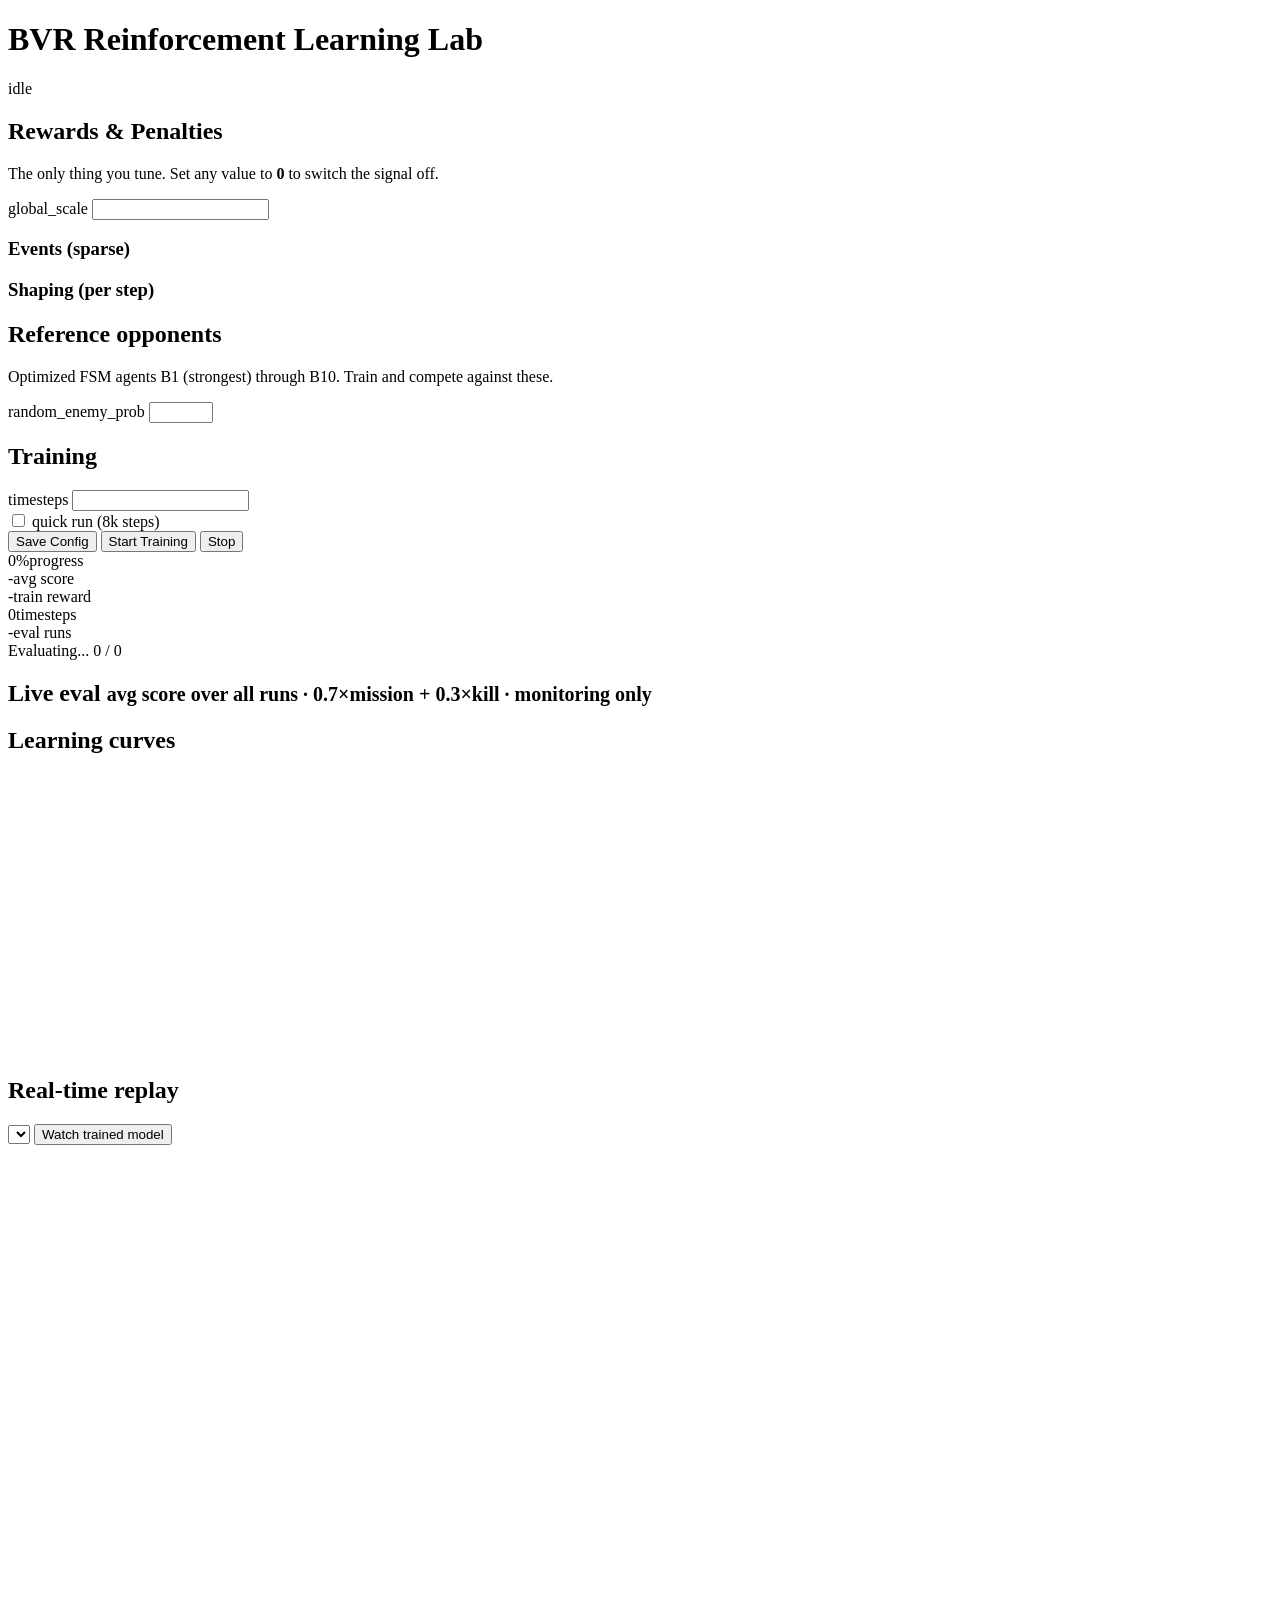
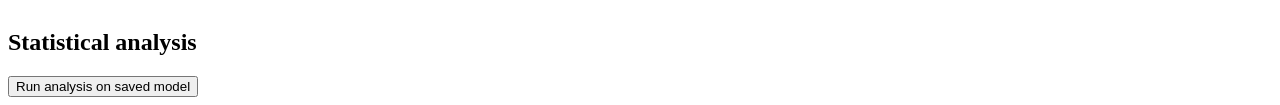
==== server/static/index.html @ 8595e48c "Initial commit: BVR RL classroom activity with local and online platforms. Includes reward-tuning la" ====
<!DOCTYPE html>
<html lang="en">
<head>
  <meta charset="UTF-8" />
  <meta name="viewport" content="width=device-width, initial-scale=1.0" />
  <title>BVR Reinforcement Learning Lab</title>
  <link rel="stylesheet" href="/static/style.css?v=4" />
</head>
<body>
  <header>
    <h1>BVR Reinforcement Learning Lab</h1>
    <div id="status" class="status">idle</div>
  </header>

  <div class="layout">
    <!-- LEFT: configuration -->
    <aside class="sidebar">
      <h2>Rewards &amp; Penalties</h2>
      <p class="hint">The only thing you tune. Set any value to <b>0</b> to switch the signal off.</p>

      <div class="field">
        <label>global_scale</label>
        <input type="number" step="0.1" id="global_scale" />
      </div>

      <h3>Events (sparse)</h3>
      <div id="event-terms"></div>

      <h3>Shaping (per step)</h3>
      <div id="shaping-terms"></div>

      <h2>Reference opponents</h2>
      <p class="hint" id="enemy-hint">Optimized FSM agents B1 (strongest) through B10. Train and compete against these.</p>
      <div id="enemy-list"></div>
      <div class="field">
        <label>random_enemy_prob</label>
        <input type="number" step="0.05" min="0" max="1" id="random_enemy_prob" />
      </div>

      <h2>Training</h2>
      <div class="field">
        <label>timesteps</label>
        <input type="number" step="1000" id="train_timesteps" />
      </div>
      <label class="check"><input type="checkbox" id="quick" /> quick run (8k steps)</label>

      <div class="buttons">
        <button id="save-btn">Save Config</button>
        <button id="train-btn" class="primary">Start Training</button>
        <button id="stop-btn" class="danger">Stop</button>
      </div>
    </aside>

    <!-- RIGHT: live views -->
    <main class="main">
      <section class="panel">
        <div class="metrics">
          <div class="metric"><span id="m-progress">0%</span><label>progress</label></div>
          <div class="metric"><span id="m-winrate">-</span><label>avg score</label></div>
          <div class="metric"><span id="m-reward">-</span><label>train reward</label></div>
          <div class="metric"><span id="m-timesteps">0</span><label>timesteps</label></div>
          <div class="metric"><span id="m-eval-sims">-</span><label>eval runs</label></div>
        </div>
        <div class="progress"><div id="progress-bar"></div></div>
        <div id="eval-progress" class="eval-progress hidden">
          <div class="eval-progress-head">
            <span id="eval-status">Evaluating...</span>
            <span id="eval-count">0 / 0</span>
          </div>
          <div class="progress eval-bar"><div id="eval-progress-bar"></div></div>
          <p id="eval-detail" class="hint"></p>
        </div>
      </section>

      <section class="panel">
        <h2>Live eval <small>avg score over all runs · 0.7×mission + 0.3×kill · monitoring only</small></h2>
        <p id="eval-overall" class="eval-overall"></p>
        <div id="match-grid" class="match-grid"></div>
      </section>

      <section class="panel">
          <h2>Learning curves</h2>
          <canvas id="curve" class="chart-canvas" width="720" height="280"></canvas>
      </section>

      <section class="panel">
        <h2>Real-time replay</h2>
        <div class="replay-controls">
          <select id="replay-enemy"></select>
          <button id="replay-btn">Watch trained model</button>
          <span id="replay-info" class="hint"></span>
        </div>
        <canvas id="replay" width="460" height="460"></canvas>
      </section>

      <section class="panel">
        <h2>Statistical analysis</h2>
        <button id="analysis-btn">Run analysis on saved model</button>
        <div id="analysis-out" class="analysis-out"></div>
      </section>
    </main>
  </div>

  <script src="/static/charts.js?v=1"></script>
  <script src="/static/app.js?v=9"></script>
</body>
</html>
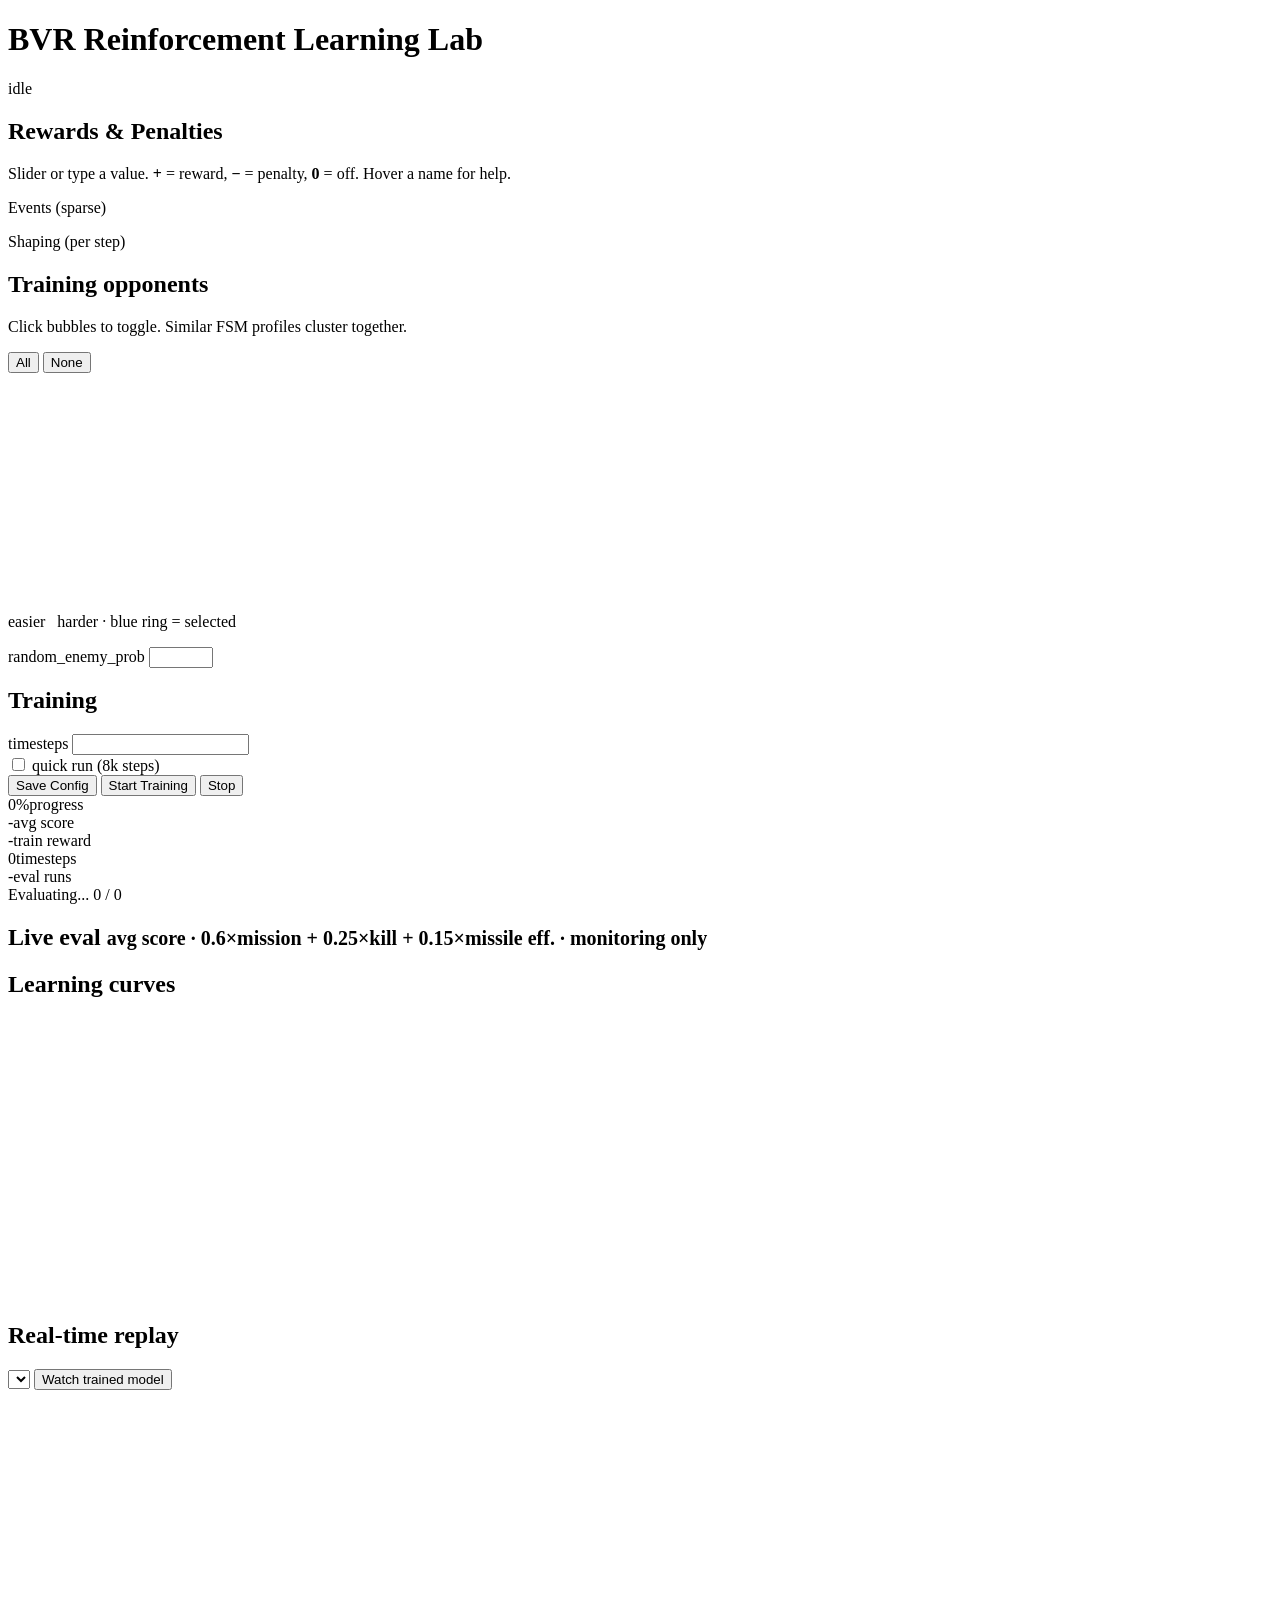
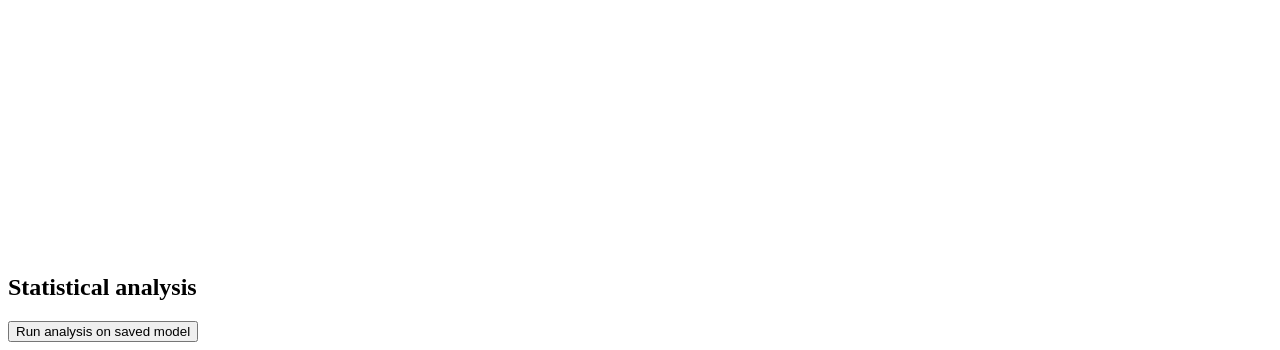
==== commit c69489aa: "Expand online platform with scoring, reports, enemy pool, and admin tools. Unify competition scoring" ====
--- a/server/static/index.html
+++ b/server/static/index.html
@@ -4,7 +4,7 @@
   <meta charset="UTF-8" />
   <meta name="viewport" content="width=device-width, initial-scale=1.0" />
   <title>BVR Reinforcement Learning Lab</title>
-  <link rel="stylesheet" href="/static/style.css?v=4" />
+  <link rel="stylesheet" href="/static/style.css?v=6" />
 </head>
 <body>
   <header>
@@ -16,22 +16,27 @@
     <!-- LEFT: configuration -->
     <aside class="sidebar">
       <h2>Rewards &amp; Penalties</h2>
-      <p class="hint">The only thing you tune. Set any value to <b>0</b> to switch the signal off.</p>
+      <p class="hint" id="reward-editor-hint">Slider or type a value. <b>+</b> = reward, <b>−</b> = penalty, <b>0</b> = off. Hover a name for help.</p>
 
-      <div class="field">
-        <label>global_scale</label>
-        <input type="number" step="0.1" id="global_scale" />
-      </div>
+      <div id="global-scale-wrap"></div>
 
-      <h3>Events (sparse)</h3>
+      <p class="rw-section">Events (sparse)</p>
       <div id="event-terms"></div>
 
-      <h3>Shaping (per step)</h3>
+      <p class="rw-section">Shaping (per step)</p>
       <div id="shaping-terms"></div>
 
-      <h2>Reference opponents</h2>
-      <p class="hint" id="enemy-hint">Optimized FSM agents B1 (strongest) through B10. Train and compete against these.</p>
-      <div id="enemy-list"></div>
+      <h2>Training opponents</h2>
+      <p class="hint" id="enemy-hint">Click bubbles to toggle. Similar FSM profiles cluster together.</p>
+      <div class="enemy-toolbar">
+        <button type="button" id="enemy-all">All</button>
+        <button type="button" id="enemy-none">None</button>
+        <span id="enemy-count" class="hint"></span>
+      </div>
+      <div id="enemy-picker" class="enemy-map-wrap">
+        <canvas id="enemy-map" class="enemy-map" width="340" height="220"></canvas>
+      </div>
+      <p class="enemy-legend"><i class="easy"></i> easier &nbsp; <i class="hard"></i> harder · blue ring = selected</p>
       <div class="field">
         <label>random_enemy_prob</label>
         <input type="number" step="0.05" min="0" max="1" id="random_enemy_prob" />
@@ -73,7 +78,7 @@
       </section>
 
       <section class="panel">
-        <h2>Live eval <small>avg score over all runs · 0.7×mission + 0.3×kill · monitoring only</small></h2>
+        <h2>Live eval <small>avg score · 0.6×mission + 0.25×kill + 0.15×missile eff. · monitoring only</small></h2>
         <p id="eval-overall" class="eval-overall"></p>
         <div id="match-grid" class="match-grid"></div>
       </section>
@@ -102,6 +107,8 @@
   </div>
 
   <script src="/static/charts.js?v=1"></script>
-  <script src="/static/app.js?v=9"></script>
+  <script src="/static/reward-editor.js?v=4"></script>
+  <script src="/static/enemy-picker.js?v=1"></script>
+  <script src="/static/app.js?v=13"></script>
 </body>
 </html>
